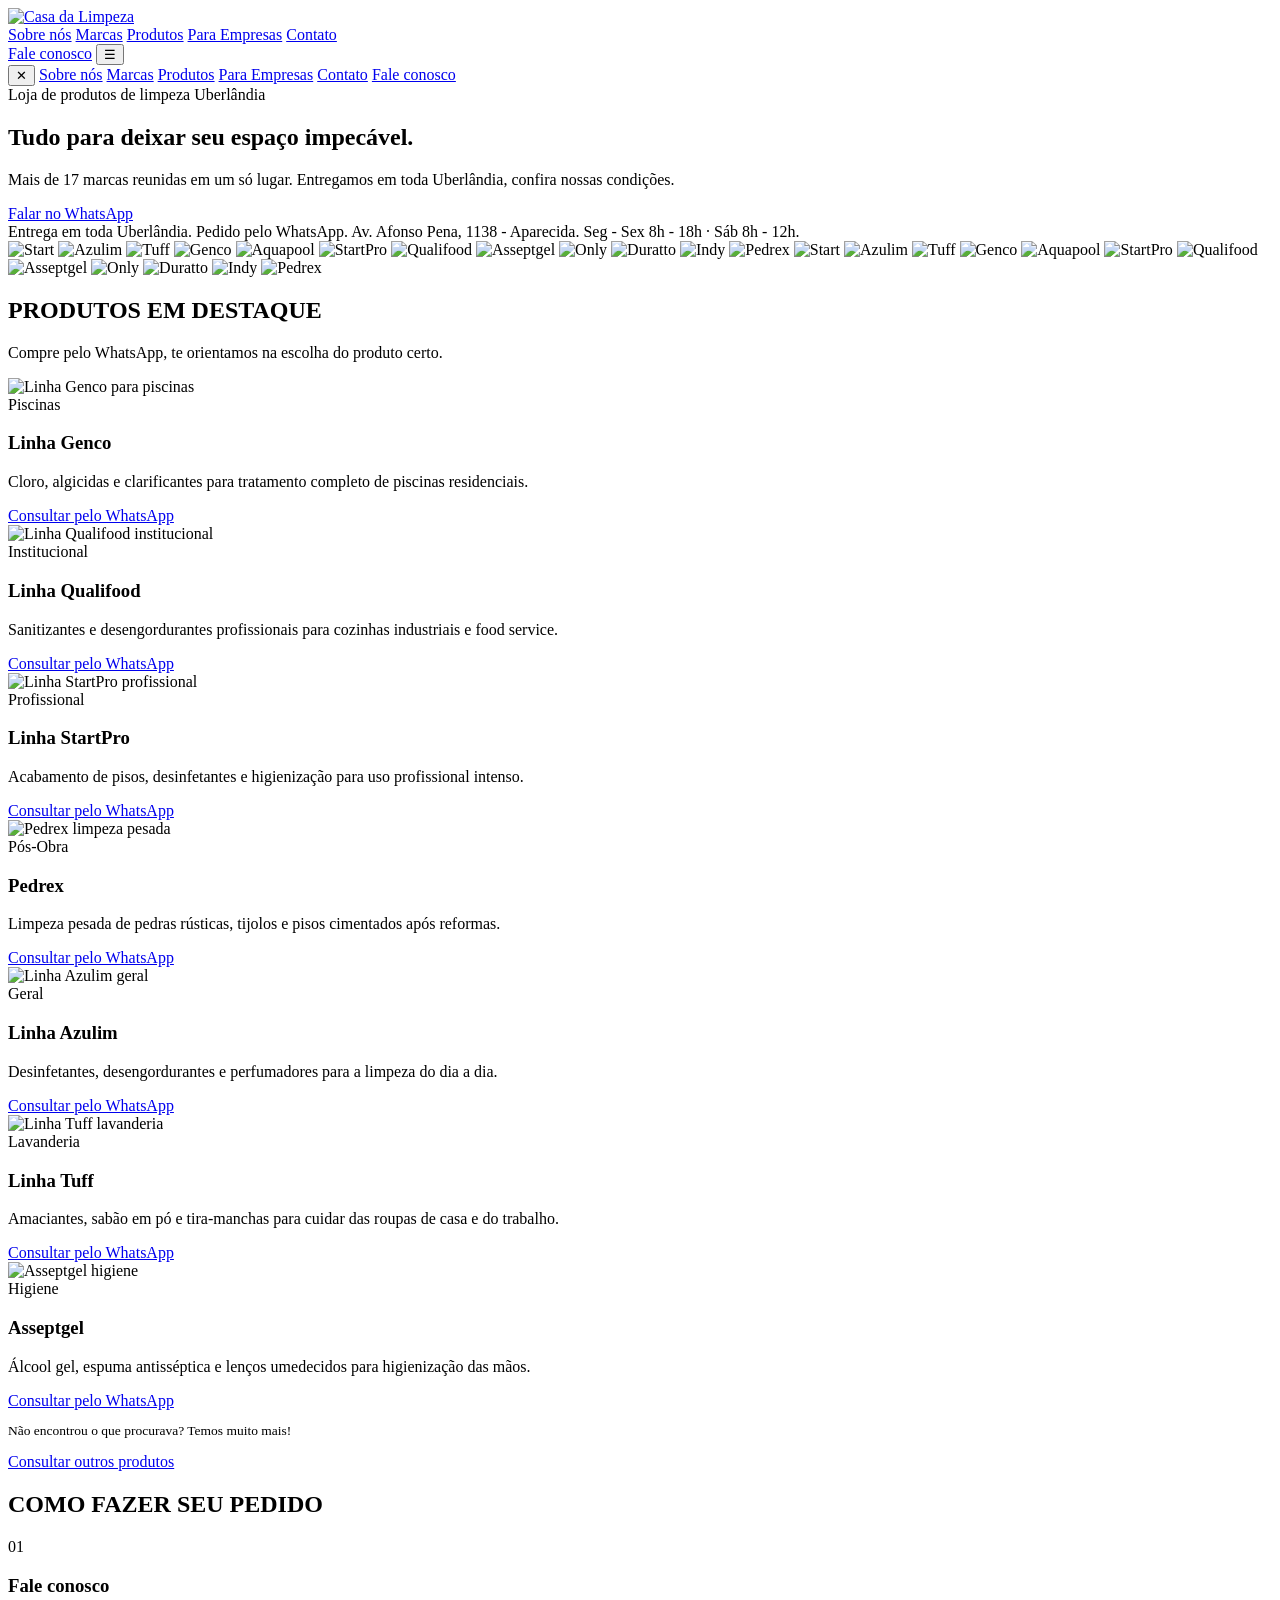
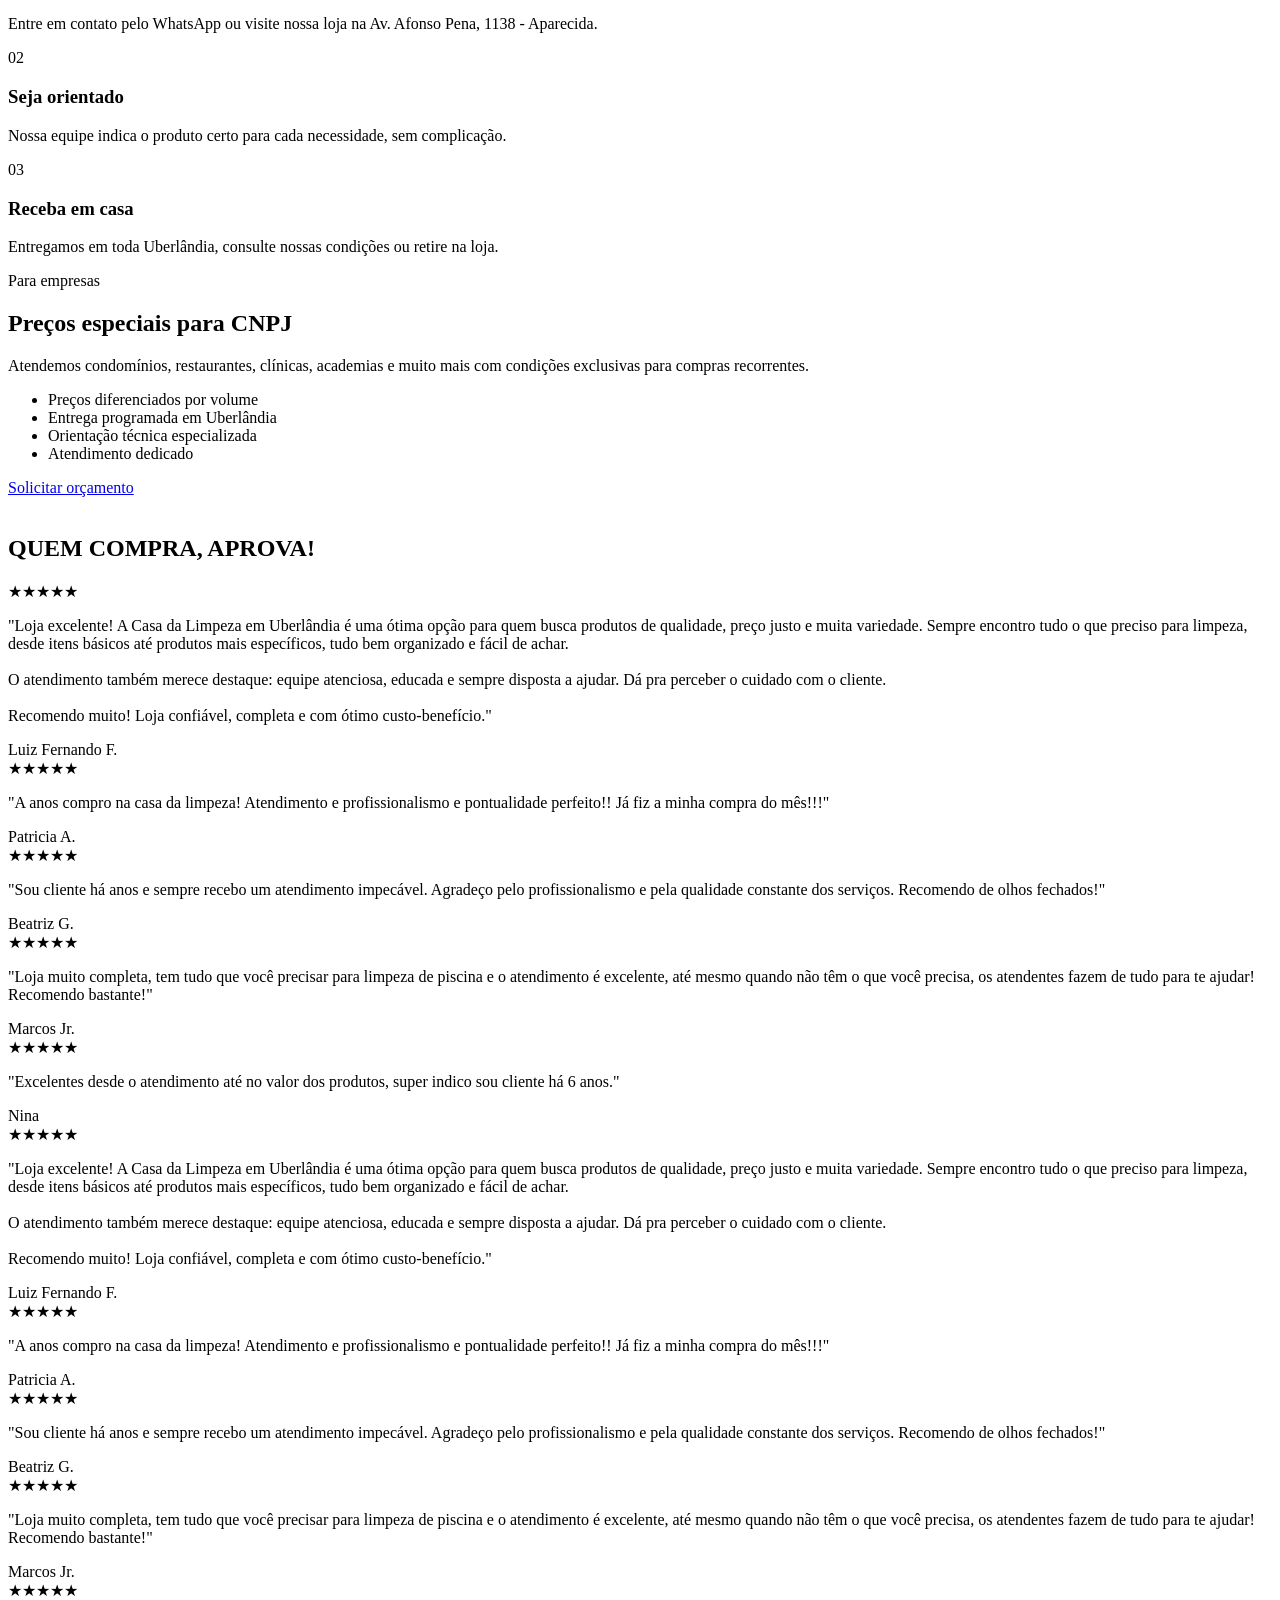
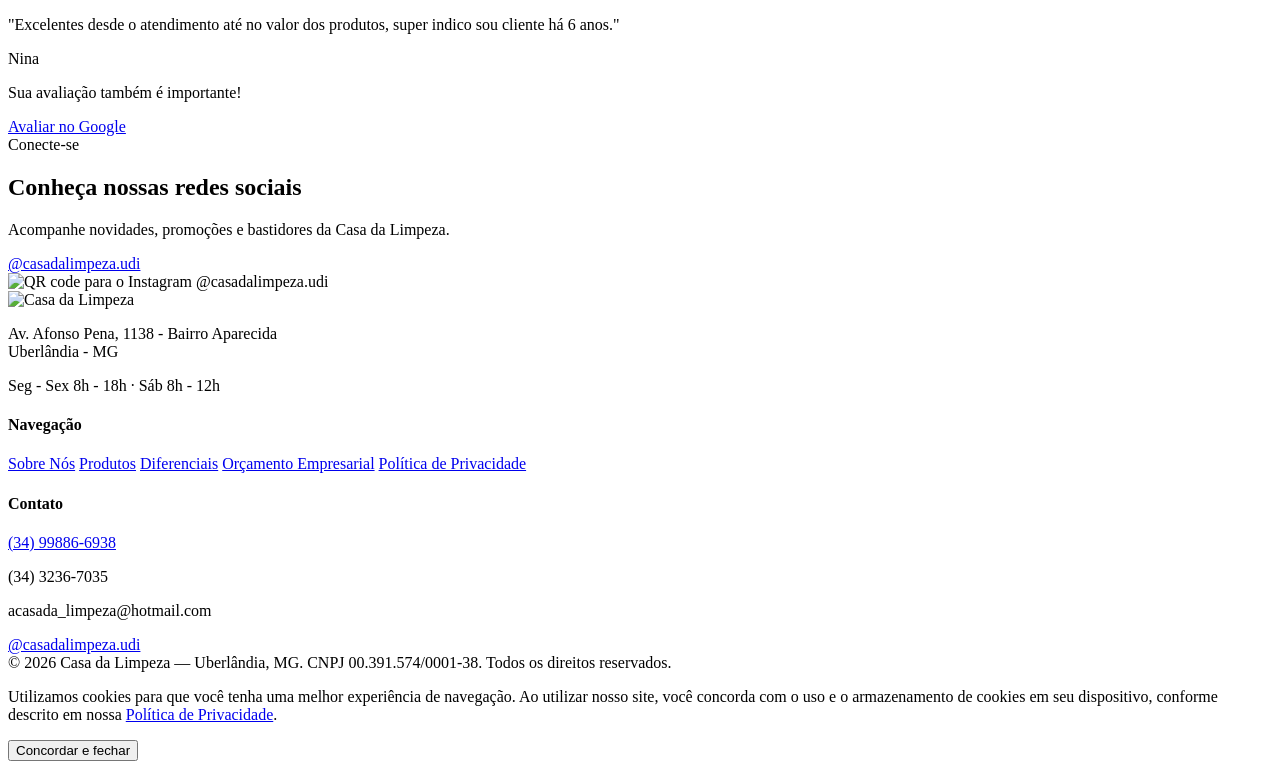
==== index.html @ afd748b9 "primeira versao do site" ====
<!DOCTYPE html>
<html lang="pt-BR">
<head>
<meta charset="UTF-8">
<meta name="viewport" content="width=device-width, initial-scale=1.0">
<title>Casa da Limpeza — Loja de Produtos de Limpeza em Uberlândia | +20 Anos</title>
<meta name="description" content="Casa da Limpeza: loja física de produtos de limpeza em Uberlândia há mais de 20 anos. Mais de 17 marcas, entrega na cidade acima de R$100 e condições especiais para empresas e condomínios.">
<link rel="icon" type="image/png" href="img/icone-transparente.png">
<link rel="preconnect" href="https://fonts.googleapis.com">
<link href="https://fonts.googleapis.com/css2?family=Poppins:wght@600;700;800&family=Inter:wght@400;500;600&display=swap" rel="stylesheet">
<link rel="stylesheet" href="css/style.css">
</head>
<body>

<section class="hero">
  <header class="site-header">
    <div class="inner">
      <a href="index.html" class="brand">
        <img src="img/logo-transparente.png" alt="Casa da Limpeza">
      </a>
      <div class="nav-links">
        <a href="sobre.html">Sobre nós</a>
        <a href="index.html#marcas">Marcas</a>
        <a href="index.html#produtos">Produtos</a>
        <a href="orcamento.html">Para Empresas</a>
        <a href="index.html#contato">Contato</a>
      </div>
      <a href="https://wa.me/5534998866938" class="btn btn-gold btn-sm nav-cta">Fale conosco</a>
      <span class="nav-toggle-wrap">
        <button class="nav-toggle" aria-label="Abrir menu">☰</button>
        <nav class="main-nav">
          <button class="nav-close" aria-label="Fechar menu">✕</button>
          <a href="sobre.html">Sobre nós</a>
          <a href="index.html#marcas">Marcas</a>
          <a href="index.html#produtos">Produtos</a>
          <a href="orcamento.html">Para Empresas</a>
          <a href="index.html#contato">Contato</a>
          <a href="https://wa.me/5534998866938" class="btn btn-gold btn-sm">Fale conosco</a>
        </nav>
      </span>
    </div>
  </header>
  <div class="hero-inner">
    <span class="badge">Loja de produtos de limpeza <span class="sep"></span> Uberlândia</span>
    <h1>Tudo para deixar seu espaço impecável.</h1>
    <p class="lead">Mais de 17 marcas reunidas em um só lugar. Entregamos em toda Uberlândia, confira nossas condições.</p>
    <div class="actions">
      <a href="https://wa.me/5534998866938" class="btn btn-gold">Falar no WhatsApp</a>
    </div>
  </div>
</section>

<div class="info-strip">
  <span class="item"><span class="dot"></span>Entrega em toda Uberlândia.</span>
  <span class="item"><span class="dot"></span>Pedido pelo WhatsApp.</span>
  <span class="item"><span class="dot"></span>Av. Afonso Pena, 1138 - Aparecida.</span>
  <span class="item"><span class="dot"></span>Seg - Sex 8h - 18h · Sáb 8h - 12h.</span>
</div>

<section class="section tight" id="marcas">
  <div class="container">
    <div class="brands-track-wrap">
      <div class="brands-track">
        <img src="img/marcas/start.png" alt="Start">
        <img src="img/marcas/azulim.png" alt="Azulim">
        <img src="img/marcas/tuff.png" alt="Tuff">
        <img src="img/marcas/genco.png" alt="Genco">
        <img src="img/marcas/aquapool.png" alt="Aquapool">
        <img src="img/marcas/startpro.png" alt="StartPro">
        <img src="img/marcas/qualifood.png" alt="Qualifood">
        <img src="img/marcas/asseptgel.png" alt="Asseptgel">
        <img src="img/marcas/only.png" alt="Only">
        <img src="img/marcas/duratto.png" alt="Duratto">
        <img src="img/marcas/indy.png" alt="Indy">
        <img src="img/marcas/pedrex.png" alt="Pedrex">
        <!-- loop duplicado para o efeito contínuo -->
        <img src="img/marcas/start.png" alt="Start">
        <img src="img/marcas/azulim.png" alt="Azulim">
        <img src="img/marcas/tuff.png" alt="Tuff">
        <img src="img/marcas/genco.png" alt="Genco">
        <img src="img/marcas/aquapool.png" alt="Aquapool">
        <img src="img/marcas/startpro.png" alt="StartPro">
        <img src="img/marcas/qualifood.png" alt="Qualifood">
        <img src="img/marcas/asseptgel.png" alt="Asseptgel">
        <img src="img/marcas/only.png" alt="Only">
        <img src="img/marcas/duratto.png" alt="Duratto">
        <img src="img/marcas/indy.png" alt="Indy">
        <img src="img/marcas/pedrex.png" alt="Pedrex">
      </div>
    </div>
  </div>
</section>

<section class="section" id="produtos">
  <div class="container">
    <div class="section-head">
      <h2>PRODUTOS EM DESTAQUE</h2>
      <p>Compre pelo WhatsApp, te orientamos na escolha do produto certo.</p>
    </div>

    <div class="prod-carousel">
      <div class="prod-slides">
        <div class="prod-slide">
          <div class="photo"><img src="img/produtos/genco.png" alt="Linha Genco para piscinas"></div>
          <div class="info"><span class="tag">Piscinas</span><h3>Linha Genco</h3><p>Cloro, algicidas e clarificantes para tratamento completo de piscinas residenciais.</p><a href="https://wa.me/5534998866938" class="btn btn-navy btn-sm" style="width:fit-content;">Consultar pelo WhatsApp</a></div>
        </div>
        <div class="prod-slide">
          <div class="photo"><img src="img/produtos/qualifood.png" alt="Linha Qualifood institucional"></div>
          <div class="info"><span class="tag">Institucional</span><h3>Linha Qualifood</h3><p>Sanitizantes e desengordurantes profissionais para cozinhas industriais e food service.</p><a href="https://wa.me/5534998866938" class="btn btn-navy btn-sm" style="width:fit-content;">Consultar pelo WhatsApp</a></div>
        </div>
        <div class="prod-slide">
          <div class="photo"><img src="img/produtos/startpro.png" alt="Linha StartPro profissional"></div>
          <div class="info"><span class="tag">Profissional</span><h3>Linha StartPro</h3><p>Acabamento de pisos, desinfetantes e higienização para uso profissional intenso.</p><a href="https://wa.me/5534998866938" class="btn btn-navy btn-sm" style="width:fit-content;">Consultar pelo WhatsApp</a></div>
        </div>
        <div class="prod-slide">
          <div class="photo"><img src="img/produtos/pedrex.png" alt="Pedrex limpeza pesada"></div>
          <div class="info"><span class="tag">Pós-Obra</span><h3>Pedrex</h3><p>Limpeza pesada de pedras rústicas, tijolos e pisos cimentados após reformas.</p><a href="https://wa.me/5534998866938" class="btn btn-navy btn-sm" style="width:fit-content;">Consultar pelo WhatsApp</a></div>
        </div>
        <div class="prod-slide">
          <div class="photo"><img src="img/produtos/azulim.png" alt="Linha Azulim geral"></div>
          <div class="info"><span class="tag">Geral</span><h3>Linha Azulim</h3><p>Desinfetantes, desengordurantes e perfumadores para a limpeza do dia a dia.</p><a href="https://wa.me/5534998866938" class="btn btn-navy btn-sm" style="width:fit-content;">Consultar pelo WhatsApp</a></div>
        </div>
        <div class="prod-slide">
          <div class="photo"><img src="img/produtos/tuff.png" alt="Linha Tuff lavanderia"></div>
          <div class="info"><span class="tag">Lavanderia</span><h3>Linha Tuff</h3><p>Amaciantes, sabão em pó e tira-manchas para cuidar das roupas de casa e do trabalho.</p><a href="https://wa.me/5534998866938" class="btn btn-navy btn-sm" style="width:fit-content;">Consultar pelo WhatsApp</a></div>
        </div>
        <div class="prod-slide">
          <div class="photo"><img src="img/produtos/asseptgel.png" alt="Asseptgel higiene"></div>
          <div class="info"><span class="tag">Higiene</span><h3>Asseptgel</h3><p>Álcool gel, espuma antisséptica e lenços umedecidos para higienização das mãos.</p><a href="https://wa.me/5534998866938" class="btn btn-navy btn-sm" style="width:fit-content;">Consultar pelo WhatsApp</a></div>
        </div>
      </div>
      <div class="prod-dots"></div>
    </div>

    <div class="center mt-32">
      <p style="font-size:13.5px;color:var(--muted);margin-bottom:14px;">Não encontrou o que procurava? Temos muito mais!</p>
      <a href="https://wa.me/5534998866938" class="btn btn-outline">Consultar outros produtos</a>
    </div>
  </div>
</section>

<section class="section" id="como-pedir">
  <div class="container">
    <div class="section-head"><h2>COMO FAZER SEU PEDIDO</h2></div>
    <div class="steps">
      <div><div class="step-num">01</div><h3>Fale conosco</h3><p>Entre em contato pelo WhatsApp ou visite nossa loja na Av. Afonso Pena, 1138 - Aparecida.</p></div>
      <div><div class="step-num">02</div><h3>Seja orientado</h3><p>Nossa equipe indica o produto certo para cada necessidade, sem complicação.</p></div>
      <div><div class="step-num">03</div><h3>Receba em casa</h3><p>Entregamos em toda Uberlândia, consulte nossas condições ou retire na loja.</p></div>
    </div>
  </div>
</section>

<section class="section tight">
  <div class="container">
    <div class="cnpj-banner">
      <div>
        <span class="eyebrow">Para empresas</span>
        <h2>Preços especiais para CNPJ</h2>
        <p>Atendemos condomínios, restaurantes, clínicas, academias e muito mais com condições exclusivas para compras recorrentes.</p>
        <ul>
          <li>Preços diferenciados por volume</li>
          <li>Entrega programada em Uberlândia</li>
          <li>Orientação técnica especializada</li>
          <li>Atendimento dedicado</li>
        </ul>
        <a href="orcamento.html" class="btn btn-gold">Solicitar orçamento</a>
      </div>
      <div class="cnpj-visual"><img src="img/logo-transparente.png" alt=""></div>
    </div>
  </div>
</section>

<section class="section" id="depoimentos">
  <div class="container">
    <div class="section-head"><h2>QUEM COMPRA, APROVA!</h2></div>
    <div class="testi-track-wrap">
      <div class="testi-track">
        <div class="testi"><div class="stars">★★★★★</div><p>"Loja excelente! A Casa da Limpeza em Uberlândia é uma ótima opção para quem busca produtos de qualidade, preço justo e muita variedade. Sempre encontro tudo o que preciso para limpeza, desde itens básicos até produtos mais específicos, tudo bem organizado e fácil de achar.<br><br>O atendimento também merece destaque: equipe atenciosa, educada e sempre disposta a ajudar. Dá pra perceber o cuidado com o cliente.<br><br>Recomendo muito! Loja confiável, completa e com ótimo custo-benefício."</p><div class="who">Luiz Fernando F.</div></div>
        <div class="testi"><div class="stars">★★★★★</div><p>"A anos compro na casa da limpeza! Atendimento e profissionalismo e pontualidade perfeito!! Já fiz a minha compra do mês!!!"</p><div class="who">Patricia A.</div></div>
        <div class="testi"><div class="stars">★★★★★</div><p>"Sou cliente há anos e sempre recebo um atendimento impecável. Agradeço pelo profissionalismo e pela qualidade constante dos serviços. Recomendo de olhos fechados!"</p><div class="who">Beatriz G.</div></div>
        <div class="testi"><div class="stars">★★★★★</div><p>"Loja muito completa, tem tudo que você precisar para limpeza de piscina e o atendimento é excelente, até mesmo quando não têm o que você precisa, os atendentes fazem de tudo para te ajudar! Recomendo bastante!"</p><div class="who">Marcos Jr.</div></div>
        <div class="testi"><div class="stars">★★★★★</div><p>"Excelentes desde o atendimento até no valor dos produtos, super indico sou cliente há 6 anos."</p><div class="who">Nina</div></div>
        <div class="testi" aria-hidden="true"><div class="stars">★★★★★</div><p>"Loja excelente! A Casa da Limpeza em Uberlândia é uma ótima opção para quem busca produtos de qualidade, preço justo e muita variedade. Sempre encontro tudo o que preciso para limpeza, desde itens básicos até produtos mais específicos, tudo bem organizado e fácil de achar.<br><br>O atendimento também merece destaque: equipe atenciosa, educada e sempre disposta a ajudar. Dá pra perceber o cuidado com o cliente.<br><br>Recomendo muito! Loja confiável, completa e com ótimo custo-benefício."</p><div class="who">Luiz Fernando F.</div></div>
        <div class="testi" aria-hidden="true"><div class="stars">★★★★★</div><p>"A anos compro na casa da limpeza! Atendimento e profissionalismo e pontualidade perfeito!! Já fiz a minha compra do mês!!!"</p><div class="who">Patricia A.</div></div>
        <div class="testi" aria-hidden="true"><div class="stars">★★★★★</div><p>"Sou cliente há anos e sempre recebo um atendimento impecável. Agradeço pelo profissionalismo e pela qualidade constante dos serviços. Recomendo de olhos fechados!"</p><div class="who">Beatriz G.</div></div>
        <div class="testi" aria-hidden="true"><div class="stars">★★★★★</div><p>"Loja muito completa, tem tudo que você precisar para limpeza de piscina e o atendimento é excelente, até mesmo quando não têm o que você precisa, os atendentes fazem de tudo para te ajudar! Recomendo bastante!"</p><div class="who">Marcos Jr.</div></div>
        <div class="testi" aria-hidden="true"><div class="stars">★★★★★</div><p>"Excelentes desde o atendimento até no valor dos produtos, super indico sou cliente há 6 anos."</p><div class="who">Nina</div></div>
      </div>
    </div>
    <div class="testi-cta">
      <p>Sua avaliação também é importante!</p>
      <a href="https://search.google.com/local/writereview?placeid=ChIJ84XXXq5FpJQRM7ngF3_iKWQ" target="_blank" rel="noopener" class="btn btn-navy">Avaliar no Google</a>
    </div>
  </div>
</section>

<section class="section tight" id="contato">
  <div class="container">
    <div class="connect-grid">
      <div>
        <span class="eyebrow">Conecte-se</span>
        <h2>Conheça nossas redes sociais</h2>
        <p>Acompanhe novidades, promoções e bastidores da Casa da Limpeza.</p>
        <a href="https://www.instagram.com/casadalimpeza.udi" target="_blank" rel="noopener" class="btn btn-gold">@casadalimpeza.udi</a>
      </div>
      <div class="connect-qr">
        <img src="img/qrcode-instagram.png" alt="QR code para o Instagram @casadalimpeza.udi">
      </div>
    </div>
  </div>
</section>

<footer class="site-footer">
  <div class="container">
    <div class="footer-grid">
      <div>
        <div class="footer-brand"><img src="img/logo-transparente.png" alt="Casa da Limpeza"></div>
        <p>Av. Afonso Pena, 1138 - Bairro Aparecida<br>Uberlândia - MG</p>
        <p>Seg - Sex 8h - 18h · Sáb 8h - 12h</p>
      </div>
      <div>
        <h4>Navegação</h4>
        <a href="sobre.html">Sobre Nós</a>
        <a href="index.html#produtos">Produtos</a>
        <a href="sobre.html#diferenciais">Diferenciais</a>
        <a href="orcamento.html">Orçamento Empresarial</a>
        <a href="politica-privacidade.html">Política de Privacidade</a>
      </div>
      <div>
        <h4>Contato</h4>
        <a href="https://wa.me/5534998866938">(34) 99886-6938</a>
        <p>(34) 3236-7035</p>
        <p>acasada_limpeza@hotmail.com</p>
        <a href="https://www.instagram.com/casadalimpeza.udi" target="_blank" rel="noopener">@casadalimpeza.udi</a>
      </div>
    </div>
    <div class="footer-bottom">© 2026 Casa da Limpeza — Uberlândia, MG. CNPJ 00.391.574/0001-38. Todos os direitos reservados.</div>
  </div>
</footer>

<div class="cookie-banner" id="cookie-banner">
  <p>Utilizamos cookies para que você tenha uma melhor experiência de navegação. Ao utilizar nosso site, você concorda com o uso e o armazenamento de cookies em seu dispositivo, conforme descrito em nossa <a href="politica-privacidade.html">Política de Privacidade</a>.</p>
  <button type="button" class="btn btn-navy btn-sm" id="cookie-accept">Concordar e fechar</button>
</div>

<script src="js/script.js"></script>
</body>
</html>
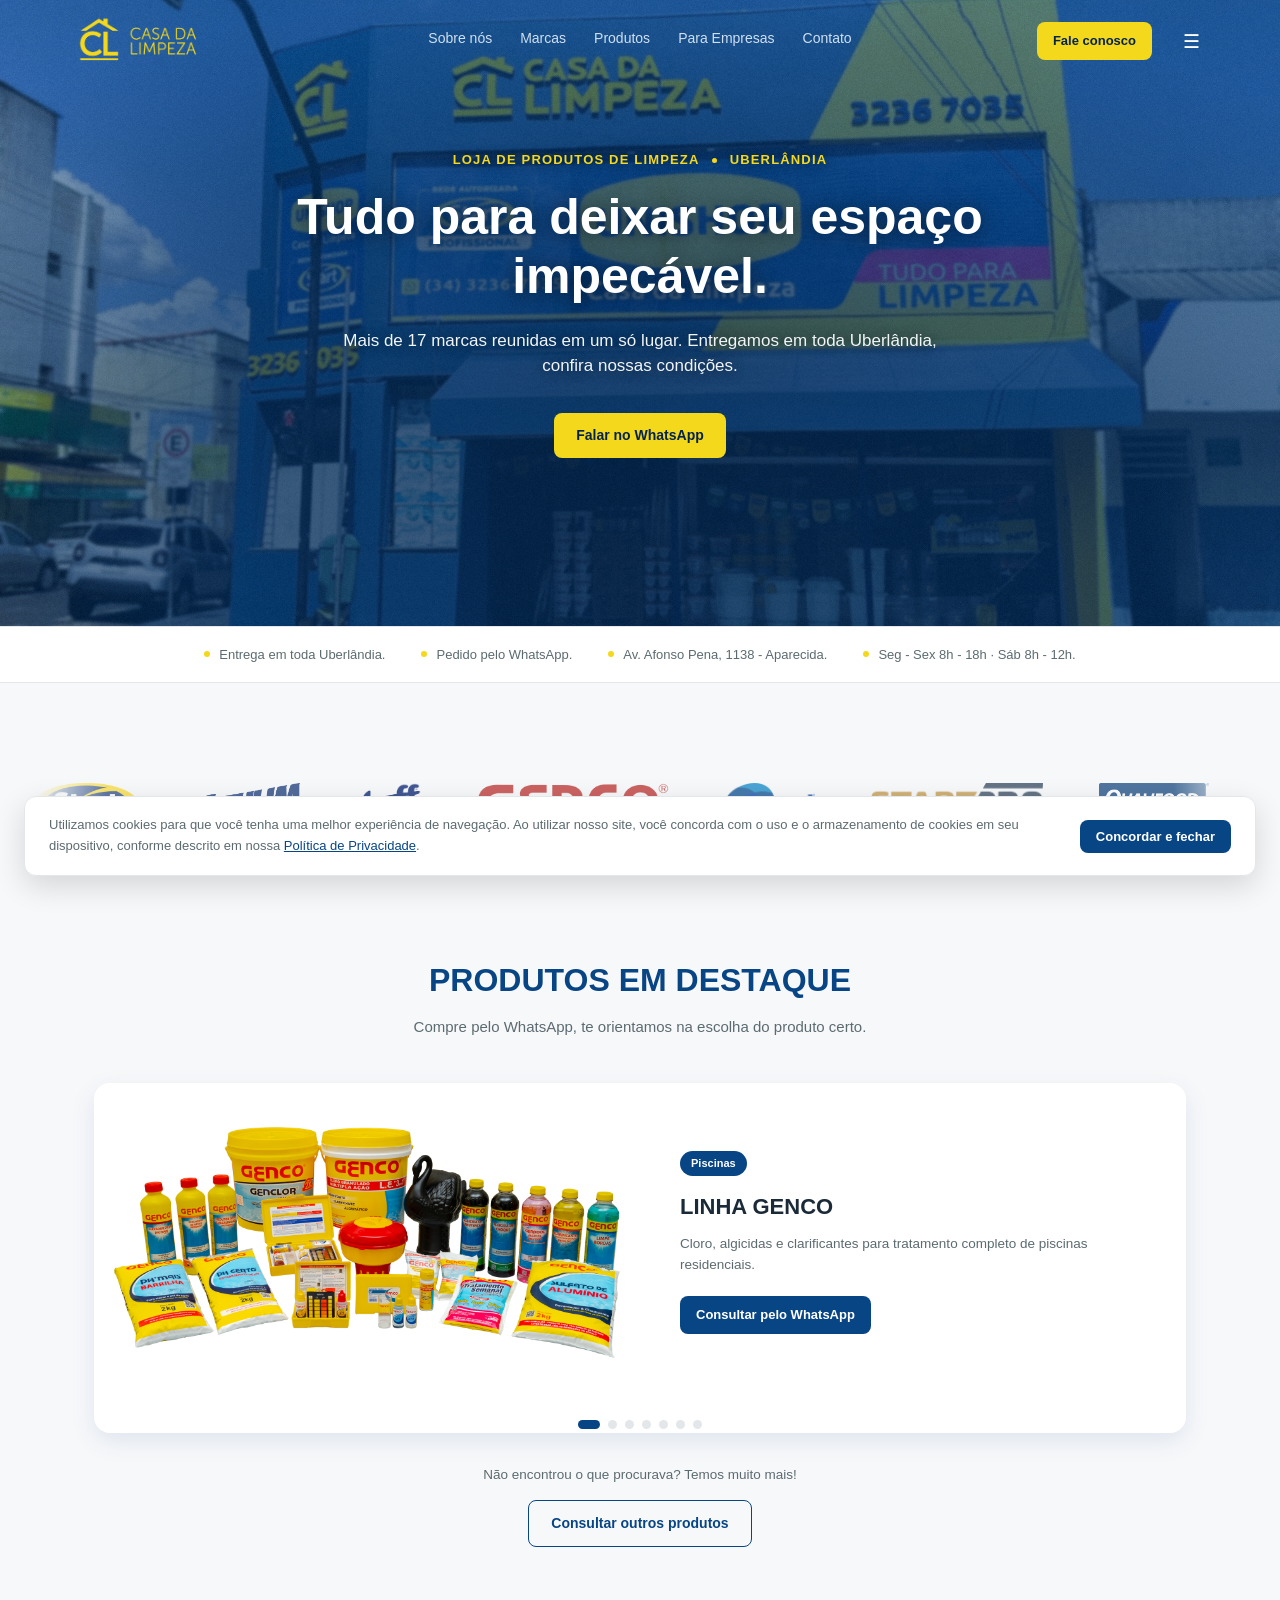
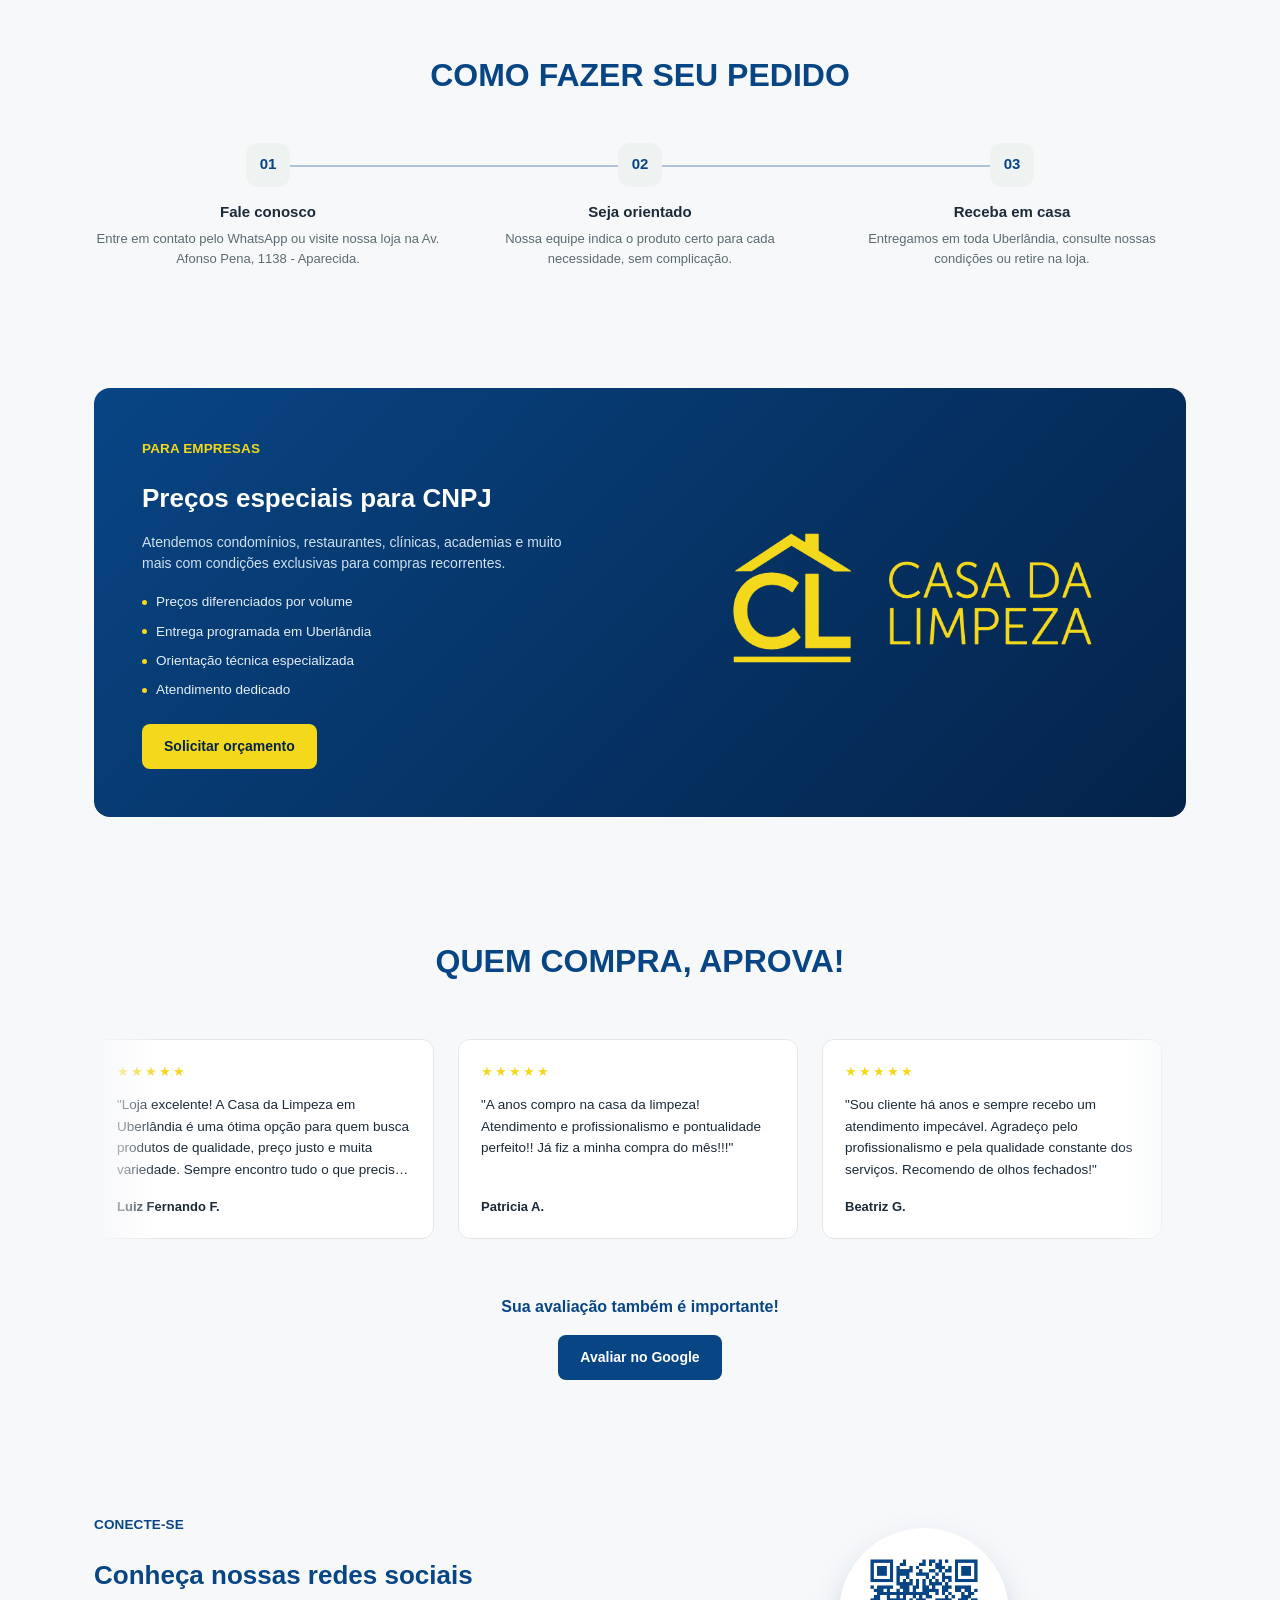
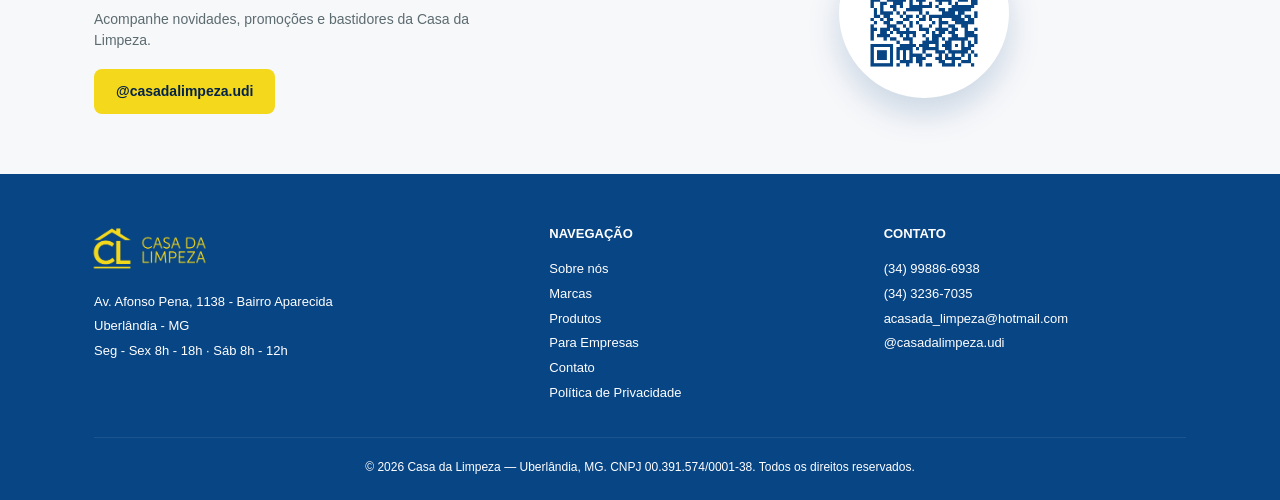
==== commit 5a07b732: "Add files via upload" ====
--- a/index.html
+++ b/index.html
@@ -3,9 +3,9 @@
 <head>
 <meta charset="UTF-8">
 <meta name="viewport" content="width=device-width, initial-scale=1.0">
-<title>Casa da Limpeza — Loja de Produtos de Limpeza em Uberlândia | +20 Anos</title>
+<title>Casa da Limpeza</title>
 <meta name="description" content="Casa da Limpeza: loja física de produtos de limpeza em Uberlândia há mais de 20 anos. Mais de 17 marcas, entrega na cidade acima de R$100 e condições especiais para empresas e condomínios.">
-<link rel="icon" type="image/png" href="img/icone-transparente.png">
+<link rel="icon" type="image/png" href="img/icone_casa_da_limpeza_fundo_azul.png">
 <link rel="preconnect" href="https://fonts.googleapis.com">
 <link href="https://fonts.googleapis.com/css2?family=Poppins:wght@600;700;800&family=Inter:wght@400;500;600&display=swap" rel="stylesheet">
 <link rel="stylesheet" href="css/style.css">
@@ -220,10 +220,11 @@
       </div>
       <div>
         <h4>Navegação</h4>
-        <a href="sobre.html">Sobre Nós</a>
+        <a href="sobre.html">Sobre nós</a>
+        <a href="index.html#marcas">Marcas</a>
         <a href="index.html#produtos">Produtos</a>
-        <a href="sobre.html#diferenciais">Diferenciais</a>
-        <a href="orcamento.html">Orçamento Empresarial</a>
+        <a href="orcamento.html">Para Empresas</a>
+        <a href="index.html#contato">Contato</a>
         <a href="politica-privacidade.html">Política de Privacidade</a>
       </div>
       <div>
--- a/css/style.css
+++ b/css/style.css
@@ -0,0 +1,444 @@
+/* ===================================================
+   Casa da Limpeza — folha de estilos principal
+   Paleta: azul #084584 / amarelo #F4D81C
+   Tipografia: Poppins (títulos) + Inter (texto)
+   =================================================== */
+
+:root{
+  --navy:#084584;
+  --navy-dark:#063361;
+  --navy-darker:#04234a;
+  --gold:#F4D81C;
+  --bg:#F7F8FA;
+  --surface:#FFFFFF;
+  --surface-2:#EEF3F1;
+  --text:#1B2A38;
+  --muted:#5C6B70;
+  --border:#E4E7EA;
+  --dark:#0F1922;
+  --dark-card:#1B2732;
+  --radius-sm:8px;
+  --radius-md:12px;
+  --radius-lg:16px;
+  --shadow-sm:0 1px 2px rgba(15,25,34,.06);
+  --shadow-md:0 8px 24px rgba(8,69,132,.10);
+}
+
+*{box-sizing:border-box;}
+html{scroll-behavior:smooth;scroll-padding-top:76px;}
+body{
+  margin:0;
+  background:var(--bg);
+  color:var(--text);
+  font-family:'Inter',sans-serif;
+  font-size:16px;
+  line-height:1.5;
+}
+h1,h2,h3,h4{font-family:'Poppins',sans-serif;font-weight:700;margin:0;}
+p{margin:0;}
+a{color:inherit;}
+img{max-width:100%;display:block;}
+button{font-family:inherit;}
+ul{margin:0;padding:0;}
+.container{max-width:1140px;margin:0 auto;padding:0 24px;}
+.section{padding:72px 0;}
+.section.tight{padding:48px 0;}
+.section-head{text-align:center;max-width:600px;margin:0 auto 44px;}
+.eyebrow{
+  display:inline-block;font-size:13.5px;font-weight:600;letter-spacing:.01em;
+  color:var(--navy);margin-bottom:10px;
+}
+.eyebrow-inter{text-transform:uppercase;font-family:'Inter',sans-serif;}
+.section-head h2{font-size:clamp(24px,3vw,32px);}
+.section-head p{color:var(--muted);font-size:15px;margin-top:12px;}
+#produtos{padding-top:32px;}
+#como-pedir{padding-top:32px;}
+#como-pedir .section-head h2{color:var(--navy);font-family:'Inter',sans-serif;}
+#produtos .eyebrow{font-size:13px;font-weight:600;letter-spacing:.09em;text-transform:uppercase;}
+#produtos .section-head h2{color:var(--navy);font-family:'Inter',sans-serif;}
+#depoimentos .section-head h2{font-family:'Inter',sans-serif;color:var(--navy);}
+.testi-cta{text-align:center;margin-top:36px;}
+.testi-cta p{font-size:16px;font-weight:600;color:var(--navy);margin-bottom:16px;}
+.testi-track-wrap{overflow-x:hidden;overflow-y:visible;position:relative;-webkit-mask-image:linear-gradient(90deg,transparent,#000 6%,#000 94%,transparent);mask-image:linear-gradient(90deg,transparent,#000 6%,#000 94%,transparent);padding:10px 0 20px;}
+.testi-track{display:flex;align-items:flex-start;gap:24px;width:max-content;animation:testi-scroll-left 45s linear infinite;}
+.testi-track-wrap:hover .testi-track{animation-play-state:paused;}
+.testi-track .testi{width:340px;flex:0 0 340px;height:200px;display:flex;flex-direction:column;}
+.testi-track .testi p{flex:1 1 auto;}
+.testi-track .testi:hover{height:auto;}
+@keyframes testi-scroll-left{from{transform:translateX(0);}to{transform:translateX(-50%);}}
+
+/* ---------- Header ---------- */
+.site-header{
+  position:sticky;top:0;z-index:100;background:var(--navy);
+  padding:0 24px;box-shadow:var(--shadow-sm);
+}
+.hero .site-header{
+  position:absolute;top:0;left:0;right:0;z-index:3;background:transparent;box-shadow:none;
+}
+.site-header .inner{
+  max-width:1140px;margin:0 auto;display:flex;align-items:center;
+  justify-content:flex-start;gap:20px;padding:14px 0;position:relative;
+}
+.brand{display:flex;align-items:center;gap:10px;text-decoration:none;}
+.brand img{height:54px;width:auto;transition:filter .15s;}
+.brand:hover img{filter:drop-shadow(0 2px 10px rgba(0,0,0,.7));}
+.brand .brand-text{display:flex;flex-direction:column;line-height:1.12;font-family:'Poppins',sans-serif;font-weight:700;font-size:15px;color:var(--gold);letter-spacing:.01em;}
+.nav-links{display:flex;align-items:center;gap:28px;}
+@media (min-width:901px){
+  .nav-links{position:absolute;left:50%;top:50%;transform:translate(-50%,-50%);}
+}
+@media (max-width:900px){
+  .nav-links{display:none;}
+}
+.nav-links a,.main-nav a{
+  font-size:14px;color:#CFE0F0;text-decoration:none;font-weight:500;
+  border-bottom:2px solid transparent;padding-bottom:3px;transition:color .15s,text-shadow .15s;
+}
+.nav-links a.is-active,.main-nav a.is-active{color:#fff;text-shadow:0 2px 10px rgba(0,0,0,.7);}
+.nav-links a:hover,.main-nav a:hover{color:#fff;text-shadow:0 2px 10px rgba(0,0,0,.7);}
+
+.nav-cta{margin-left:auto;}
+
+.nav-toggle-wrap{position:relative;display:flex;align-items:center;}
+
+.main-nav{
+  position:fixed;top:60px;right:0;bottom:0;width:300px;max-width:85vw;
+  background:var(--navy);display:flex;flex-direction:column;
+  padding:30px 24px;gap:22px;transform:translateX(100%);transition:transform .25s;
+  box-shadow:-8px 0 30px rgba(0,0,0,.25);z-index:150;
+}
+.main-nav.is-open{transform:translateX(0);}
+.main-nav a{align-self:flex-start;}
+.main-nav a.btn-gold{align-self:stretch;color:var(--navy-darker);border-bottom:none;font-weight:600;text-align:center;padding:9px 16px;}
+.main-nav a.btn-gold:hover{color:var(--navy-darker);opacity:.92;}
+@media (max-width:900px){
+  .main-nav{background:#fff;align-items:center;padding-top:70px;}
+  .main-nav a{color:var(--navy);align-self:center;text-align:center;}
+  .main-nav a:hover{color:var(--navy-dark);text-shadow:0 2px 6px rgba(8,69,132,.75);}
+  .main-nav a.is-active{color:var(--navy-dark);text-shadow:0 2px 6px rgba(8,69,132,.75);}
+  .main-nav a.btn-gold{margin:0 16px;}
+  .nav-close{display:flex;align-items:center;justify-content:center;position:absolute;top:16px;right:16px;width:36px;height:36px;background:rgba(8,69,132,.08);border:none;border-radius:8px;color:var(--navy);font-size:16px;cursor:pointer;transition:background .15s;}
+  .nav-close:hover{background:rgba(8,69,132,.16);}
+}
+@media (min-width:901px){.nav-close{display:none;}}
+@media (min-width:901px){
+  .main-nav{
+    position:absolute;top:calc(100% + 8px);right:0;left:auto;bottom:auto;
+    width:220px;max-width:220px;height:auto;
+    background:#fff;overflow:hidden;
+    padding:10px 0;gap:0;border-radius:12px;
+    box-shadow:0 14px 34px rgba(0,0,0,.3);
+    opacity:0;visibility:hidden;pointer-events:none;
+    transform:translateY(-6px);
+    transition:opacity .18s,transform .18s,visibility .18s;
+  }
+  .main-nav a{padding:10px 20px;width:100%;box-sizing:border-box;color:var(--navy);text-align:center;transition:color .15s,text-shadow .15s;}
+  .main-nav a:hover{background:transparent;color:var(--navy-dark);text-shadow:0 2px 6px rgba(8,69,132,.75);}
+  .main-nav a.is-active{color:var(--navy-dark);text-shadow:0 2px 6px rgba(8,69,132,.75);}
+  .main-nav a.btn-gold{width:calc(100% - 32px);margin:0 16px;}
+  .nav-toggle-wrap:hover .main-nav,
+  .main-nav.is-open{
+    opacity:1;visibility:visible;pointer-events:auto;transform:translateY(0);
+  }
+}
+.btn{
+  display:inline-flex;align-items:center;justify-content:center;gap:8px;
+  border:none;border-radius:var(--radius-sm);font-weight:600;font-size:14px;
+  padding:12px 22px;cursor:pointer;text-decoration:none;transition:transform .1s,opacity .15s;
+}
+.btn:active{transform:translateY(1px);}
+.btn-gold{background:var(--gold);color:var(--navy-darker);}
+.btn-gold:hover{opacity:.92;}
+.btn-navy{background:var(--navy);color:#fff;}
+.btn-navy:hover{background:var(--navy-dark);}
+.btn-outline{background:transparent;border:1.5px solid var(--navy);color:var(--navy);}
+.btn-outline:hover{background:var(--navy);color:#fff;}
+.btn-sm{padding:9px 16px;font-size:13px;}
+.btn-block{width:100%;}
+.nav-toggle{
+  display:flex;align-items:center;justify-content:center;
+  width:38px;height:38px;background:transparent;
+  border:none;color:#fff;font-size:19px;cursor:pointer;flex-shrink:0;
+  transition:text-shadow .15s;
+}
+.nav-toggle:hover{text-shadow:0 2px 10px rgba(0,0,0,.7);}
+
+/* ---------- Hero ---------- */
+.hero{
+  color:#fff;padding:150px 0 130px;position:relative;overflow:hidden;
+  text-align:center;background-color:var(--navy-darker);
+}
+.hero:before{
+  content:"";position:absolute;inset:0;z-index:0;
+  background-image:url('../img/hero-photo.png');
+  background-size:cover;background-position:center 30%;background-repeat:no-repeat;
+}
+.hero:after{
+  content:"";position:absolute;inset:0;z-index:1;
+  background-image:
+    radial-gradient(ellipse 70% 60% at 50% 58%,rgba(3,16,36,.38) 0%,rgba(3,16,36,.2) 55%,rgba(3,16,36,0) 100%),
+    linear-gradient(180deg,rgba(4,20,42,.12) 0%,rgba(4,20,42,.14) 55%,rgba(3,16,36,.32) 100%);
+}
+.hero .hero-inner{position:relative;z-index:2;}
+.hero .badge{
+  display:block;font-size:13px;font-weight:600;letter-spacing:.09em;text-transform:uppercase;
+  color:var(--gold);margin-bottom:18px;text-shadow:0 1px 12px rgba(0,0,0,.55);
+}
+.hero .badge .pulse{display:none;}
+.hero .badge .sep{display:inline-block;width:5px;height:5px;border-radius:50%;background:var(--gold);margin:0 8px;vertical-align:middle;box-shadow:0 1px 8px rgba(0,0,0,.4);}
+.hero h1{
+  font-size:clamp(32px,4.8vw,50px);line-height:1.18;max-width:760px;margin:0 auto 22px;
+  text-shadow:0 2px 20px rgba(0,0,0,.55);
+}
+.hero h1 em{font-style:normal;}
+.hero p.lead{
+  font-size:17px;color:#F0F5F9;max-width:600px;margin:0 auto 34px;
+  text-shadow:0 1px 12px rgba(0,0,0,.5);
+}
+.hero .actions{display:flex;gap:14px;flex-wrap:wrap;margin-bottom:38px;justify-content:center;}
+.hero .stats{display:flex;gap:40px;flex-wrap:wrap;justify-content:center;}
+.hero .stats strong{
+  display:block;font-family:'Poppins',sans-serif;font-size:26px;color:var(--gold);
+  text-shadow:0 1px 10px rgba(0,0,0,.4);
+}
+.hero .stats span{font-size:12.5px;color:#DCE9F0;text-shadow:0 1px 8px rgba(0,0,0,.4);}
+.hero-inner{max-width:1140px;margin:0 auto;padding:0 24px;}
+.hero.compact{
+  padding:52px 0 60px;
+  text-align:left;
+  background-image:linear-gradient(160deg,var(--navy) 0%,var(--navy-dark) 65%,var(--navy-darker) 100%);
+}
+.hero.compact:before,.hero.compact:after{content:none;}
+.hero.compact .badge{
+  display:inline-flex;align-items:center;gap:8px;text-transform:none;letter-spacing:normal;
+  font-weight:500;background:rgba(255,255,255,.1);padding:7px 16px;border-radius:30px;
+  text-shadow:none;
+}
+.hero.compact .badge .pulse{display:block;width:7px;height:7px;border-radius:50%;background:var(--gold);}
+.hero.compact h1{margin:0 0 20px;text-shadow:none;}
+.hero.compact p.lead{margin:0;text-shadow:none;color:#CFE0F0;}
+.hero.compact .actions{justify-content:flex-start;}
+
+/* ---------- Info strip ---------- */
+.info-strip{
+  background:var(--surface);border-top:1px solid var(--border);border-bottom:1px solid var(--border);
+  display:flex;flex-wrap:wrap;justify-content:center;gap:36px;padding:18px 24px;
+}
+.info-strip .item{display:flex;align-items:center;gap:9px;font-size:13px;color:var(--muted);}
+.info-strip .dot{width:6px;height:6px;border-radius:50%;background:var(--gold);flex-shrink:0;}
+
+/* ---------- Carrossel de marcas ---------- */
+#marcas .container{max-width:1260px;}
+#marcas .brands-track-wrap{margin-top:51.5px;margin-bottom:51.5px;}
+.brands-track-wrap{overflow:hidden;position:relative;-webkit-mask-image:linear-gradient(90deg,transparent,#000 6%,#000 94%,transparent);mask-image:linear-gradient(90deg,transparent,#000 6%,#000 94%,transparent);}
+.brands-track{display:flex;align-items:center;gap:56px;width:max-content;animation:scroll-left 32s linear infinite;}
+.brands-track img{height:42px;width:auto;opacity:.75;filter:grayscale(15%);}
+.brands-track-wrap:hover .brands-track{animation-play-state:paused;}
+@keyframes scroll-left{from{transform:translateX(0);}to{transform:translateX(-50%);}}
+
+/* ---------- Carrossel de produtos (banner) ---------- */
+.prod-carousel{position:relative;border-radius:var(--radius-lg);overflow:hidden;box-shadow:var(--shadow-md);background:var(--surface);}
+.prod-slides{display:flex;transition:transform .5s ease;}
+.prod-slide{min-width:100%;display:grid;grid-template-columns:1fr 1fr;align-items:stretch;}
+.prod-slide .photo{background:var(--surface);display:flex;align-items:center;justify-content:center;padding:20px;min-height:280px;}
+.prod-slide .photo img{max-height:280px;object-fit:contain;}
+.prod-slide .info{padding:36px 40px;display:flex;flex-direction:column;justify-content:center;}
+.prod-slide .tag{display:inline-block;font-size:11px;font-weight:600;background:var(--navy);color:#fff;padding:4px 11px;border-radius:20px;margin-bottom:14px;width:fit-content;}
+.prod-slide h3{font-size:22px;margin-bottom:10px;text-transform:uppercase;font-family:'Inter',sans-serif;}
+.prod-slide p{font-size:13.5px;color:var(--muted);margin-bottom:20px;line-height:1.6;}
+.prod-dots{display:flex;justify-content:center;gap:8px;padding:18px 0 4px;}
+.prod-dots button{width:9px;height:9px;border-radius:50%;border:none;background:var(--border);cursor:pointer;padding:0;}
+.prod-dots button.is-active{background:var(--navy);width:22px;border-radius:6px;}
+@media (max-width:680px){
+  .prod-slide{grid-template-columns:1fr;}
+  .prod-slide .photo{min-height:200px;}
+  .prod-slide .info{padding:26px 24px;}
+}
+
+/* ---------- Cards genéricos ---------- */
+.grid{display:grid;gap:18px;}
+.grid-3{grid-template-columns:repeat(3,1fr);}
+@media (max-width:900px){.grid-3{grid-template-columns:repeat(2,1fr);}}
+@media (max-width:540px){.grid-3{grid-template-columns:1fr;}}
+@media (max-width:900px){#diferenciais .grid-3{grid-template-columns:1fr;}}
+
+.card{background:var(--surface);border:1px solid var(--border);border-radius:var(--radius-md);padding:22px;}
+.card h3{font-size:15px;margin-bottom:6px;}
+.card p{font-size:13px;color:var(--muted);line-height:1.55;}
+
+.card-dark{background:var(--dark-card);border-radius:var(--radius-md);padding:24px;}
+.card-dark h3{font-size:15px;color:#fff;margin-bottom:6px;}
+.card-dark p{font-size:13px;color:#9FB0BC;line-height:1.55;}
+
+.dark-section{background:var(--dark);color:#fff;}
+.dark-section .eyebrow{color:var(--gold);}
+.dark-section .section-head h2{color:#fff;}
+.dark-section .section-head p{color:#9FB0BC;}
+
+#diferenciais.dark-section{background:var(--navy);}
+#diferenciais .section-head h2{font-family:'Inter',sans-serif;}
+#diferenciais .card-dark{background:var(--navy-dark);box-shadow:0 12px 28px rgba(4,35,74,.35);border:none;}
+
+/* ---------- Passos ---------- */
+.steps{display:grid;grid-template-columns:repeat(3,1fr);gap:24px;text-align:center;}
+@media (max-width:680px){.steps{grid-template-columns:1fr;}}
+.steps>div{position:relative;}
+.steps>div:not(:last-child)::after{
+  content:"";position:absolute;top:22px;left:calc(50% + 22px);width:calc(100% - 20px);height:2px;
+  background:rgba(8,69,132,.3);
+}
+@media (max-width:680px){.steps>div:not(:last-child)::after{display:none;}}
+.step-num{
+  width:44px;height:44px;border-radius:12px;background:var(--surface-2);color:var(--navy);
+  font-family:'Poppins',sans-serif;font-weight:700;font-size:15px;display:flex;align-items:center;
+  justify-content:center;margin:0 auto 14px;position:relative;z-index:1;
+}
+.steps h3{font-size:15px;margin-bottom:6px;}
+.steps p{font-size:13px;color:var(--muted);}
+
+/* ---------- Depoimentos ---------- */
+.testi{background:var(--surface);border:1px solid var(--border);border-radius:var(--radius-md);padding:22px;transition:transform .35s ease,box-shadow .35s ease;cursor:default;}
+.testi:hover{transform:translateY(-6px) scale(1.02);box-shadow:0 20px 40px rgba(8,69,132,.16);}
+.testi .stars{color:var(--gold);font-size:13px;letter-spacing:2px;margin-bottom:12px;}
+.testi p{font-size:13.5px;line-height:1.6;margin-bottom:16px;display:-webkit-box;-webkit-line-clamp:4;-webkit-box-orient:vertical;overflow:hidden;}
+.testi:hover p{-webkit-line-clamp:unset;overflow:visible;}
+.testi .who{font-size:13px;font-weight:600;}
+.testi .role{font-size:11.5px;color:var(--muted);}
+
+/* ---------- CNPJ banner ---------- */
+.cnpj-banner{
+  background:linear-gradient(135deg,var(--navy) 0%,var(--navy-darker) 100%);
+  border-radius:var(--radius-lg);color:#fff;padding:48px;display:grid;
+  grid-template-columns:1.2fr 1fr;gap:36px;align-items:center;
+}
+@media (max-width:800px){.cnpj-banner{grid-template-columns:1fr;padding:32px;}}
+.cnpj-banner .eyebrow{color:var(--gold);text-transform:uppercase;font-family:'Inter',sans-serif;}
+.cnpj-banner h2{font-size:26px;margin:10px 0 14px;}
+.cnpj-banner p{color:#CFE0F0;font-size:14px;max-width:420px;margin-bottom:18px;}
+.cnpj-banner ul{list-style:none;display:grid;gap:9px;margin-bottom:24px;}
+.cnpj-banner li{font-size:13.5px;color:#E4EEF5;display:flex;align-items:center;gap:9px;}
+.cnpj-banner li:before{content:"";width:5px;height:5px;border-radius:50%;background:var(--gold);flex-shrink:0;}
+.cnpj-visual{height:180px;display:flex;align-items:center;justify-content:center;}
+.cnpj-visual img{width:auto;height:auto;max-width:100%;max-height:100%;opacity:1;}
+
+.connect-grid{display:grid;grid-template-columns:minmax(0,520px) auto;align-items:center;gap:48px;padding:12px 0;}
+.connect-grid .eyebrow{color:var(--navy);text-transform:uppercase;font-family:'Inter',sans-serif;}
+.connect-grid h2{color:var(--navy);font-size:26px;margin:10px 0 14px;}
+.connect-grid p{color:var(--muted);font-size:14px;max-width:420px;margin-bottom:18px;}
+.connect-qr{width:170px;height:170px;border-radius:50%;background:#fff;display:flex;align-items:center;justify-content:center;box-shadow:0 16px 32px rgba(8,69,132,.18);justify-self:center;}
+.connect-qr img{width:120px;height:120px;display:block;}
+@media (max-width:700px){
+  .connect-grid{grid-template-columns:1fr;text-align:center;}
+  .connect-grid p{max-width:none;margin-left:auto;margin-right:auto;}
+}
+
+/* ---------- Timeline ---------- */
+.timeline{display:flex;flex-direction:column;gap:26px;border-left:2px solid var(--border);padding-left:22px;position:relative;max-width:640px;margin:0 auto;}
+.timeline .item:before{content:"";position:absolute;left:-27px;width:11px;height:11px;border-radius:50%;background:var(--navy);border:2px solid var(--bg);margin-top:5px;}
+.timeline .yr{display:inline-block;font-size:11px;font-weight:700;background:var(--surface-2);color:var(--navy);padding:3px 11px;border-radius:20px;margin-bottom:8px;margin-left:-11px;}
+.timeline h3{font-size:15px;margin-bottom:5px;}
+.timeline p{font-size:13px;color:var(--muted);}
+@media (min-width:900px){
+  .timeline{border-left:none;padding-left:0;gap:46px;position:relative;max-width:900px;}
+  .timeline::after{content:"";position:absolute;left:50%;top:4px;bottom:4px;width:2px;background:var(--border);margin-left:-1px;z-index:0;}
+  .timeline .item{width:calc(50% - 44px);position:relative;}
+  .timeline .item:nth-child(odd){margin-right:auto;margin-left:0;text-align:right;}
+  .timeline .item:nth-child(even){margin-left:auto;margin-right:0;}
+  .timeline .item:before{left:auto;z-index:1;}
+  .timeline .item:nth-child(odd):before{right:-51px;}
+  .timeline .item:nth-child(even):before{left:-51px;}
+  .timeline .item:nth-child(odd) .yr{margin-left:0;margin-right:-11px;}
+}
+
+/* ---------- Personas (quem atendemos) ---------- */
+.persona-track-wrap{overflow:hidden;position:relative;-webkit-mask-image:linear-gradient(90deg,transparent,#000 6%,#000 94%,transparent);mask-image:linear-gradient(90deg,transparent,#000 6%,#000 94%,transparent);padding:8px 0;}
+.persona-track{display:flex;align-items:stretch;gap:22px;width:max-content;animation:scroll-left 36s linear infinite;}
+.persona-track-wrap:hover .persona-track{animation-play-state:paused;}
+.persona{width:340px;flex:0 0 340px;background:var(--dark-card);border-radius:var(--radius-md);padding:26px;}
+.persona h3{font-size:18px;color:#fff;margin-bottom:8px;}
+.persona p{font-size:14px;color:#9FB0BC;line-height:1.6;}
+
+/* ---------- Formulário (Orçamento) ---------- */
+.two-col{display:grid;grid-template-columns:1fr 1.5fr;gap:40px;align-items:start;}
+@media (max-width:820px){.two-col{grid-template-columns:1fr;}}
+
+.quemsomos-grid{display:grid;grid-template-columns:0.85fr 1.15fr;gap:48px;align-items:stretch;}
+@media (max-width:820px){.quemsomos-grid{grid-template-columns:1fr;}}
+.quemsomos-photo{position:relative;height:100%;min-height:320px;}
+.quemsomos-photo img{width:100%;height:100%;object-fit:cover;display:block;border-radius:var(--radius-lg);box-shadow:var(--shadow-md);}
+@media (max-width:820px){.quemsomos-photo{min-height:280px;}}
+.quemsomos-badge{position:absolute;right:-16px;bottom:-16px;background:#fff;border-radius:var(--radius-md);box-shadow:0 14px 34px rgba(0,0,0,.18);padding:10px 16px;}
+.quemsomos-badge strong{display:block;font-size:32px;color:var(--navy);font-family:'Inter',sans-serif;}
+.quemsomos-badge span{font-size:13px;color:var(--muted);}
+@media (max-width:480px){.quemsomos-badge{right:10px;bottom:-14px;padding:8px 12px;}.quemsomos-badge strong{font-size:26px;}}
+.benefit{margin-bottom:20px;}
+.benefit h3{font-size:13.5px;margin-bottom:4px;display:flex;align-items:center;gap:8px;}
+.benefit h3::before{content:"";width:6px;height:6px;border-radius:50%;background:var(--gold);flex-shrink:0;}
+.benefit p{font-size:12.5px;color:var(--muted);line-height:1.5;}
+.wa-box{background:var(--surface-2);border-radius:var(--radius-md);padding:18px;margin-top:6px;}
+.wa-box p{font-size:12.5px;color:var(--muted);margin-bottom:12px;}
+
+.formcard{background:var(--surface);border:1px solid var(--border);border-radius:var(--radius-md);padding:26px;margin-bottom:16px;}
+.formcard h3{font-size:14.5px;margin-bottom:16px;padding-bottom:12px;border-bottom:1px solid var(--border);}
+.field{margin-bottom:14px;}
+.field label{display:block;font-size:12.5px;font-weight:600;margin-bottom:6px;}
+.field .req{color:var(--navy);}
+.field input,.field select,.field textarea{
+  width:100%;padding:11px 13px;border:1px solid var(--border);border-radius:7px;
+  background:var(--bg);color:var(--text);font-family:'Inter',sans-serif;font-size:13.5px;
+}
+.field input:focus,.field select:focus,.field textarea:focus{outline:2px solid var(--navy);outline-offset:1px;background:var(--surface);}
+.field-row{display:grid;grid-template-columns:1fr 1fr;gap:12px;}
+@media (max-width:480px){.field-row{grid-template-columns:1fr;}}
+.volume-opts{display:grid;grid-template-columns:repeat(2,1fr);gap:8px;}
+.volume-opts label{
+  border:1px solid var(--border);border-radius:8px;padding:10px;font-size:12px;text-align:center;
+  color:var(--muted);cursor:pointer;display:block;font-weight:500;
+}
+.volume-opts input{display:none;}
+.volume-opts input:checked + span{color:var(--navy);font-weight:700;}
+.volume-opts label:has(input:checked){border-color:var(--navy);background:var(--surface-2);}
+.consent-field{margin-bottom:18px;}
+.consent-label{display:flex;align-items:flex-start;gap:10px;font-size:12.5px;color:var(--muted);line-height:1.5;cursor:pointer;font-weight:400;}
+.consent-label input{width:auto;margin:2px 0 0;accent-color:var(--navy);flex-shrink:0;}
+.consent-label a{color:var(--navy);}
+.form-msg{font-size:13px;padding:12px 14px;border-radius:8px;margin-top:12px;display:none;}
+.form-msg.ok{display:block;background:#E7F5EC;color:#1E7A46;}
+.form-msg.err{display:block;background:#FBEAEA;color:#B3261E;}
+.submit-note{font-size:11.5px;color:var(--muted);text-align:center;margin-top:10px;}
+
+/* ---------- Footer ---------- */
+.site-footer{background:var(--navy);color:#fff;padding:50px 0 24px;}
+.footer-grid{display:grid;grid-template-columns:1.4fr 1fr 1fr;gap:32px;margin-bottom:32px;}
+@media (max-width:700px){.footer-grid{grid-template-columns:1fr;}}
+.footer-brand{display:flex;align-items:center;gap:10px;margin-bottom:14px;}
+.footer-brand img{height:52px;margin-left:-9.7px;}
+.footer-brand span{font-family:'Poppins',sans-serif;font-weight:700;color:#fff;font-size:15px;}
+.site-footer h4{color:#fff;font-size:13px;margin-bottom:14px;text-transform:uppercase;font-family:'Inter',sans-serif;}
+.site-footer p, .site-footer a{font-size:13px;color:#fff;text-decoration:none;line-height:1.9;display:block;}
+.site-footer a:hover{color:#fff;text-shadow:0 2px 10px rgba(0,0,0,.7);}
+.footer-bottom{border-top:1px solid rgba(255,255,255,.08);padding-top:20px;text-align:center;font-size:12px;color:#fff;}
+
+/* ---------- Utilidades ---------- */
+.center{text-align:center;}
+.mt-32{margin-top:32px;}
+
+@media (max-width:900px){
+  .nav-cta{display:none;}
+  .nav-toggle-wrap{margin-left:auto;}
+}
+
+/* ---------- Aviso de cookies ---------- */
+.cookie-banner{
+  position:fixed;left:24px;right:24px;bottom:24px;z-index:500;
+  display:flex;align-items:center;justify-content:space-between;gap:24px;
+  background:#fff;border:1px solid var(--border);border-radius:var(--radius-md);
+  padding:18px 24px;box-shadow:0 10px 30px rgba(0,0,0,.14);
+}
+.cookie-banner p{font-size:13px;color:var(--muted);line-height:1.6;margin:0;}
+.cookie-banner a{color:var(--navy);text-decoration:underline;}
+.cookie-banner .btn{flex-shrink:0;}
+@media (max-width:640px){
+  .cookie-banner{flex-direction:column;align-items:stretch;left:16px;right:16px;bottom:16px;padding:16px;gap:14px;}
+  .cookie-banner .btn{width:100%;}
+}
